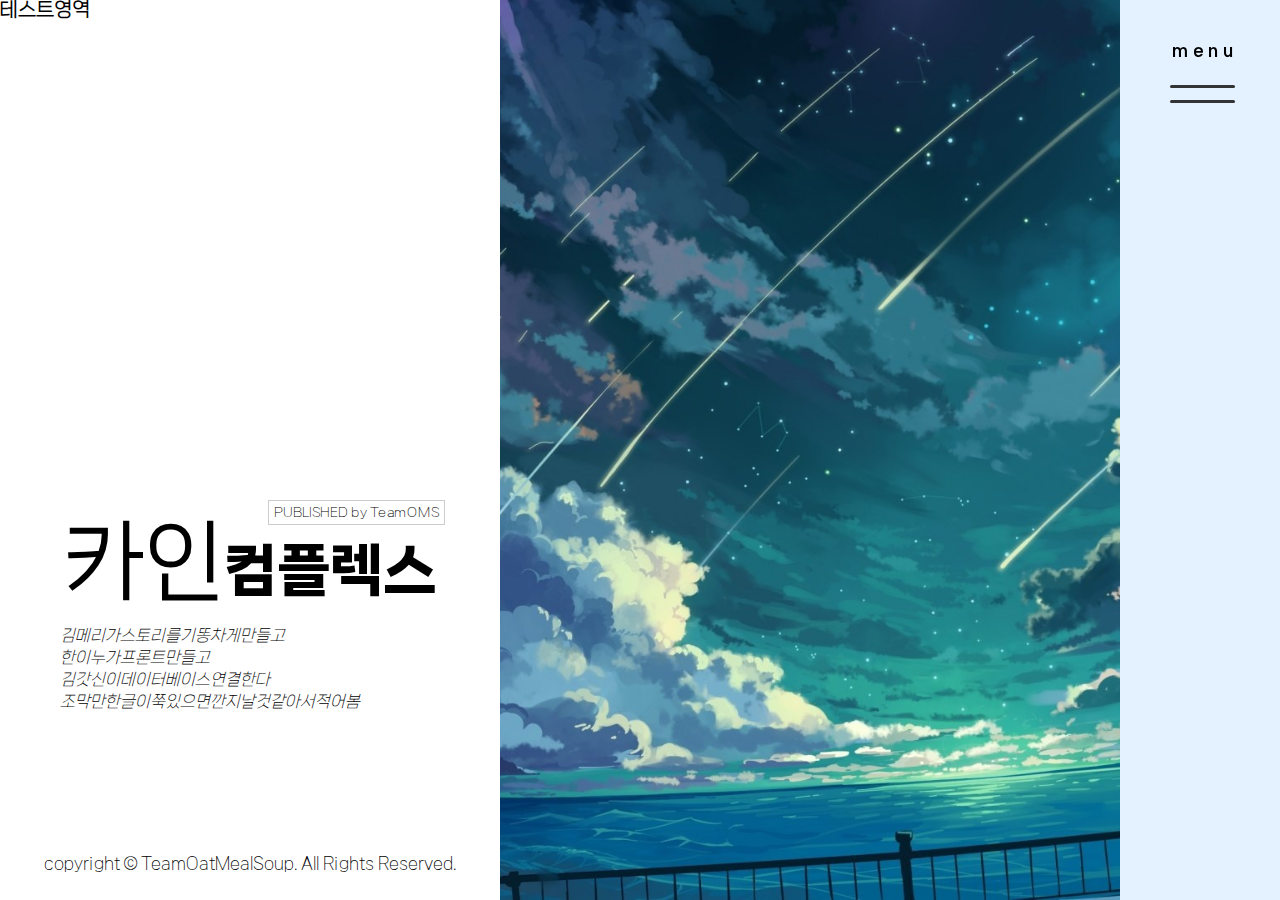
==== index.html @ 89c9d8fc "230312 23:58" ====
<!DOCTYPE html>
<html lang="en">
<head>
    <meta charset="UTF-8">
    <meta http-equiv="X-UA-Compatible" content="IE=edge">
    <meta name="viewport" content="width=device-width, initial-scale=1.0">
    <link rel="stylesheet" href="css/reset.css">
    <link rel="stylesheet" href="css/index.css">
    <link rel="stylesheet" href="css/colorTest.css">
    <script src="js/jquery-3.6.3.min.js"></script>
    <script src="js/jquery-ui.min.js"></script>
    <script src="js/index.js"></script>
    <script src="js/jquery-Test.js"></script>
    <title>오트밀 국밥</title>
</head>
<body>
    <!----------------------[S]#wrap---------------------->
    <div id="wrap">
        <!-- 샘플용으로 잠깐 만든거임 나중에 뺄거얌 -->
        <div id="test">
            <p class="title">테스트영역</p>
            <div class="show">
                <div id="sampleZone">
                    <div class="sample sample1"><img src="images/index/colorSample.jpg" alt=""></div>
                    <div class="sample sample2"><img src="images/index/load.jpg" alt=""></div>
                    <div class="sample sample3"><img src="images/index/daylight.jpg" alt=""></div>
                    <div class="sample sample4"><img src="images/index/city.jpg" alt=""></div>
                </div>
                <div id="colorZone">
                    <span class="color1"></span>
                </div>
            </div>
        </div>
        <div id="container">
            <!-- 오른쪽에서 나올 네비메뉴 -->
            <header>
                <h1 class="title">
                    <div class="inner">
                        <div class="game">
                            <p><b>카인</b>컴플렉스</p>
                        </div>
                        <p class="teamName"><a href="#">PUBLISHED by TeamOMS</a></p>
                        <p class="ourName">
                            <span>김메리가스토리를기똥차게만들고</span>
                            <span>한이누가프론트만들고</span>
                            <span>김갓신이데이터베이스연결한다</span>
                            <span>조막만한글이쭉있으면깐지날것같아서적어봄</span>
                        </p>
                    </div>
                </h1>
                <div id="footer">
                    copyright &copy; <span>TeamOatMealSoup.</span> All Rights Reserved.
                </div>
            </header>
            <nav>
                <div class="toggle show">
                    <h3 class="title">menu</h3>
                    <span class="toggle_bar1"></span>
                    <span class="toggle_bar2"></span>
                </div>
                <div id="menu">
                    <div class="navi">
                        <ul>
                            <li class="menu01"><a href="#" class="">Game Start</a></li>
                            <li class="menu02"><a href="#" class="">Notice</a></li>
                            <li class="menu03"><a href="#" class="">About Us</a></li>
                            <li class="menu04"><a href="#" class="">Information</a></li>
                        </ul>
                    </div>
                </div>
                <!-- header영역으로 이시가는건 어떤지 고민중 -->
                <div id="login">
                    <div class="button">로그인</div>
                    <div class="success">

                    </div>
                </div>
            </nav>
            <div id="contents">
                <div class="contents_in">
                    <!-- <div class="opacity"></div> -->
                    <img src="images/index/colorSample.jpg" alt="메인이미지">
                </div>
            </div>
        </div>
        <!-- <footer>
            여기는 작고 귀여운 푸터영역입니다.
        </footer> -->
    </div>
    <!----------------------[E]#wrap---------------------->
</body>
</html>
---- css/index.css ----
@charset "UTF-8";

/* html, body{
    width: 100%;
    height: 100%;
} */
/* * * * * #wrap * * * * */
#wrap{
    position: relative;
    width: 100%;
    height: 100vh;
    /* border: 10px dashed transparent;
    border-image: linear-gradient(to bottom, #3423a6 0%, #171738 100%);
    border-image-slice: 1; */
}
/* * * * * #container * * * * */
#container{
    position: relative;
    width: 100%;
    height: 100%;
    /* border: 1px solid navy; */
}
/* * * * * header * * * * */
header{
    position: absolute;
    width: 500px;
    height: 100%;
    min-width: 300px;
    left: 0;
    /* border: 10px dashed transparent;
    border-image: linear-gradient(to bottom, #171738 0%, #3423a6 100%);
    border-image-slice: 1; */
    /* background-color: #171738; */
    z-index: 10;
}
h1{
    position: relative;
    width: 100%;
    top: 50%;
    left: 0;
    padding: 20px;
    /* background-color: #333; */
}
h1 p{
    position: relative;
    margin: 0 auto;
    /* border:  1px solid #000; */
}
h1 .game p{
    font-family: "NeoE";
    font-weight: bold;
    font-size: 3.5em;
    padding: 50px 30px ;
    text-align: center;
}
h1 .game b{
    font-size: 1.5em;
}
h1 .teamName{
    position: absolute;
    top: 50px;
    right: 55px;
    padding: 5px;
    font-size: 0.8em;
    border: 1px solid #ccc;
    cursor: pointer;
    
}
h1 .ourName{
    top: -30px;
    padding: 0 40px;
    /* border: 1px solid navy; */
    font-style: italic;
}
h1 .ourName span{
    display: block;
    padding: 3px 0;
}


/* * * * * footer * * * * */
#footer{
    position: absolute;
    width: 100%;
    height: 5%;
    bottom: 0;
    text-align: center;
}

/* * * * * nav * * * * */
nav{
    position: absolute;
    width: 160px;
    height: 100%;
    right: 0;
    /* background-color: #fff; */
    background-color: #e4f2ff;
    transition: 0.8s ease-in-out;
    z-index: 9;
    overflow: hidden;
}
nav.show{
    width: 300px;
}
nav .toggle{
    position: fixed;
    width: 150px;
    height: 150px;
    top: 0;
    right: 0;
    cursor: pointer;
    z-index: 10;
}
nav .toggle .title{
    text-align: center;
    font-family: "NeoD";
    line-height: 100px;
    letter-spacing: 0.3em;
}
nav .toggle span{
    position: absolute;
    display: block;
    width: 65px;
    height: 3px;
    left: 40px;
    border-radius: 3px;
    background-color: #333;
    transition: 0.3s ease-in-out;
}

nav .toggle span.toggle_bar1{
    top: 85px;
}
nav .toggle span.toggle_bar2{
    top: 100px;
}
.toggle:hover span.toggle_bar1{
    top: 83px;
}
.toggle:hover span.toggle_bar2{
    top: 102px;
}
.toggle.active span.toggle_bar1{
    transform: rotate(30deg);
    top: 90px;
}
.toggle.active span.toggle_bar2{
    transform: rotate(-30deg);
    top: 90px;
}

nav #menu{
    /* display: none; */
    position: relative;
    width: 300px;
    height: 100%;
}
#menu .navi{
    position: relative;
    width: 100%;
    /* height: 50%; */
    top: 30%;
    padding: 40px;
    align-self: flex-start;         /*체크*/

}
#menu .navi li a{
    display: block;
    padding: 30px 0 30px 20px;
    /* padding-left: 20px; */
    opacity: 0;
    transition: 0.6s ease-in-out;
    font-family: "NeoB";
    font-size: 1.2em;
    color: #333;
}
#menu .navi li a.show{
    opacity: 1;
    padding-left: 0;
}
#menu .navi li a.show:hover{
    padding-left: 10px;
    color: #999;                 /*색깔변경*/
}
/* 로그인 영역 */
nav #login{
    position: absolute;
    width: 280px;
    height: 200px;
    bottom: 0;
    left: 0;
    margin: 10px;
    background-color: transparent;
    z-index: 100;
    opacity: 0;
    transition: 0.6s ease-in-out;
}
nav #login.show{
    opacity: 1;
}
nav #login .button{
    position: relative;
    width: 160px;
    height: 50px;
    margin: 75px auto;
    border: 1px solid #999;
    background-color: transparent;
    text-align: center;
    line-height: 48px;
    font-family: "NeoC";
    font-size: 1.2em;
    cursor: pointer;
    color: #333;
    transition: border 0.5s, box-shadow 0.5s, color 0.5s;
}
nav #login .button:hover{
    border: 1px solid #1c4b8d;
    /* box-shadow: 1px 1px 50px #c8dfff, -1px -1px 50px #c8dfff; */
    color: #1c4b8d;
}

/* * * * * #contents * * * * */
#contents{
    position: relative;
    width: 66%;
    height: 100%;
    left: 500px;
    background-color: #fff;
    /* border: 1px solid red; */
}
#contents .contents_in{
    position: relative;
    width: 100%;
    height: 100%;
    overflow: hidden;
}
#contents .contents_in .opacity{
    position: absolute;
    /* border: 1px solid yellow; */
    width: 100%;
    height: 100%;
    /* background-color: rgba(255, 255, 255, 0.2); */
    background-image: linear-gradient(to bottom, rgba(255, 255, 255, 0.5) 0%, transparent 100% );
    z-index: 10;
}
#contents .contents_in img{
    position: relative;
    min-height: 700px;
    height: 100%;
    left: -20%;
}
---- css/colorTest.css ----
@charset "UTF-8";

#test{
    position: absolute;
    width: 500px;
    left: 0;
    top: 0;
    z-index: 100;
}
#test .title{
    font-weight: bold;
    font-size: 1.2em;
    cursor: pointer;
}
#test>div{
    display: none;
}
#sampleZone{
    position: relative;
    width: 500px;
    height: 140px;
    padding-left: 20px;
    padding-top: 20px;
}
#sampleZone .sample{
    position: relative;
    width: 100px;
    height: 100px;
    margin-right: 19px;
    background-color: salmon;
    float: left;
    overflow: hidden;
}
.sample img{
    height: 100px;
    cursor: pointer;
}
#colorZone{
    position: relative;
    width: 500px;
    height: 100px;
}
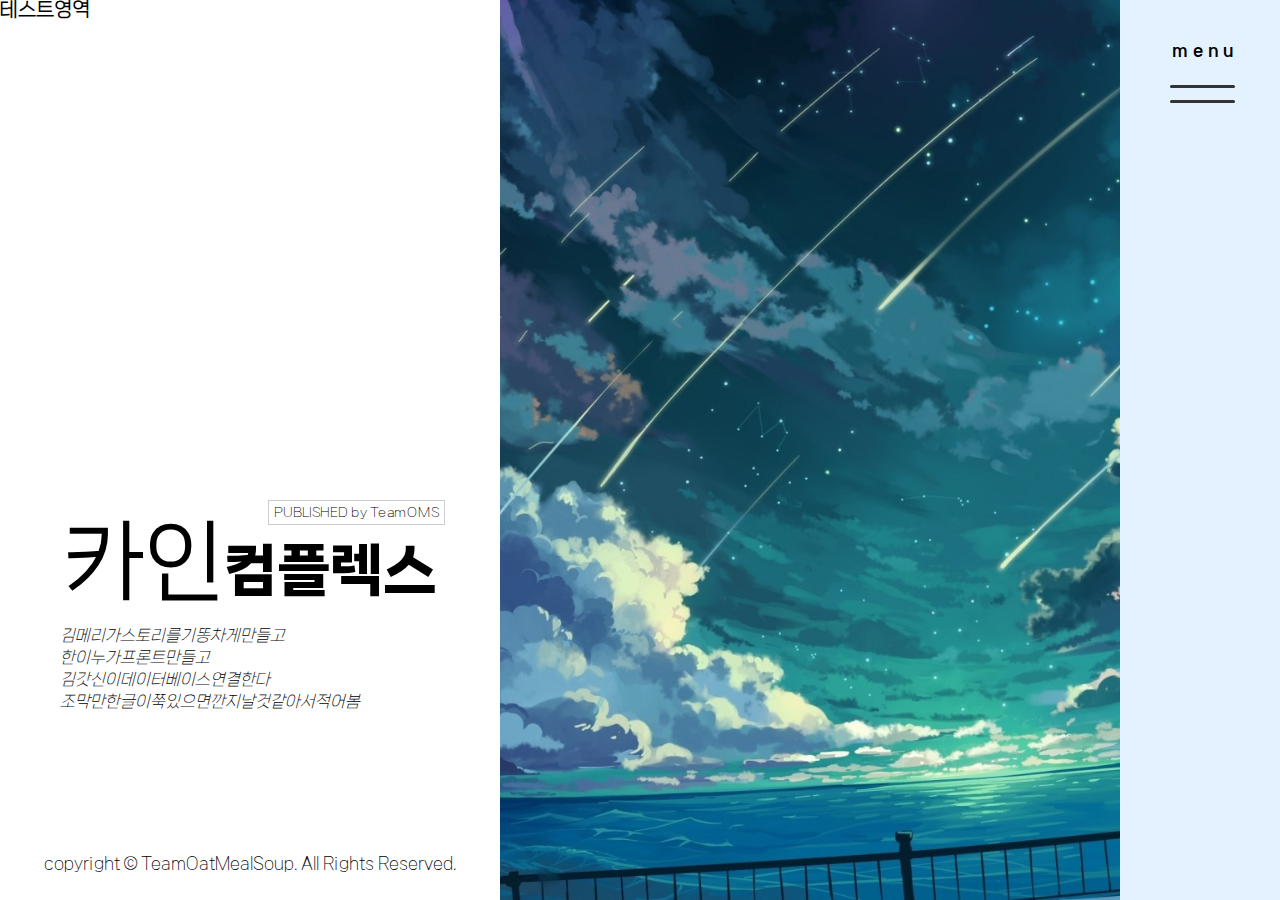
==== commit dd520538: "230319" ====
--- a/index.html
+++ b/index.html
@@ -20,27 +20,27 @@
         <div id="test">
             <p class="title">테스트영역</p>
             <div class="show">
-                <div id="sampleZone">
+                <div id="sample_zone">
                     <div class="sample sample1"><img src="images/index/colorSample.jpg" alt=""></div>
                     <div class="sample sample2"><img src="images/index/load.jpg" alt=""></div>
                     <div class="sample sample3"><img src="images/index/daylight.jpg" alt=""></div>
                     <div class="sample sample4"><img src="images/index/city.jpg" alt=""></div>
                 </div>
-                <div id="colorZone">
+                <div id="color_zone">
                     <span class="color1"></span>
                 </div>
             </div>
         </div>
         <div id="container">
-            <!-- 오른쪽에서 나올 네비메뉴 -->
+            <!-- 왼쪽에 위치할 헤더영역 -->
             <header>
                 <h1 class="title">
                     <div class="inner">
-                        <div class="game">
+                        <div class="game_name">
                             <p><b>카인</b>컴플렉스</p>
                         </div>
-                        <p class="teamName"><a href="#">PUBLISHED by TeamOMS</a></p>
-                        <p class="ourName">
+                        <p class="team_name"><a href="#">PUBLISHED by TeamOMS</a></p>
+                        <p class="our_name">
                             <span>김메리가스토리를기똥차게만들고</span>
                             <span>한이누가프론트만들고</span>
                             <span>김갓신이데이터베이스연결한다</span>
@@ -52,6 +52,7 @@
                     copyright &copy; <span>TeamOatMealSoup.</span> All Rights Reserved.
                 </div>
             </header>
+            <!-- 오른쪽에서 나올 네비메뉴 -->
             <nav>
                 <div class="toggle show">
                     <h3 class="title">menu</h3>
--- a/css/index.css
+++ b/css/index.css
@@ -9,6 +9,7 @@
     position: relative;
     width: 100%;
     height: 100vh;
+    min-width: 1200px;
     /* border: 10px dashed transparent;
     border-image: linear-gradient(to bottom, #3423a6 0%, #171738 100%);
     border-image-slice: 1; */
@@ -32,6 +33,7 @@
     border-image-slice: 1; */
     /* background-color: #171738; */
     z-index: 10;
+    background-color: #fff;
 }
 h1{
     position: relative;
@@ -46,17 +48,17 @@
     margin: 0 auto;
     /* border:  1px solid #000; */
 }
-h1 .game p{
+h1 .game_name p{
     font-family: "NeoE";
     font-weight: bold;
-    font-size: 3.5em;
+    font-size: 56px;
     padding: 50px 30px ;
     text-align: center;
 }
-h1 .game b{
-    font-size: 1.5em;
-}
-h1 .teamName{
+h1 .game_name b{
+    font-size: 84px;
+}
+h1 .team_name{
     position: absolute;
     top: 50px;
     right: 55px;
@@ -66,13 +68,13 @@
     cursor: pointer;
     
 }
-h1 .ourName{
+h1 .our_name{
     top: -30px;
     padding: 0 40px;
     /* border: 1px solid navy; */
     font-style: italic;
 }
-h1 .ourName span{
+h1 .our_name span{
     display: block;
     padding: 3px 0;
 }
@@ -103,7 +105,7 @@
     width: 300px;
 }
 nav .toggle{
-    position: fixed;
+    position: absolute;
     width: 150px;
     height: 150px;
     top: 0;
@@ -112,6 +114,7 @@
     z-index: 10;
 }
 nav .toggle .title{
+    position: relative;
     text-align: center;
     font-family: "NeoD";
     line-height: 100px;
@@ -204,6 +207,7 @@
     height: 50px;
     margin: 75px auto;
     border: 1px solid #999;
+    border-radius: 2px;
     background-color: transparent;
     text-align: center;
     line-height: 48px;
--- a/css/colorTest.css
+++ b/css/colorTest.css
@@ -15,14 +15,14 @@
 #test>div{
     display: none;
 }
-#sampleZone{
+#sample_zone{
     position: relative;
     width: 500px;
     height: 140px;
     padding-left: 20px;
     padding-top: 20px;
 }
-#sampleZone .sample{
+#sample_zone .sample{
     position: relative;
     width: 100px;
     height: 100px;
@@ -35,7 +35,7 @@
     height: 100px;
     cursor: pointer;
 }
-#colorZone{
+#color_zone{
     position: relative;
     width: 500px;
     height: 100px;
